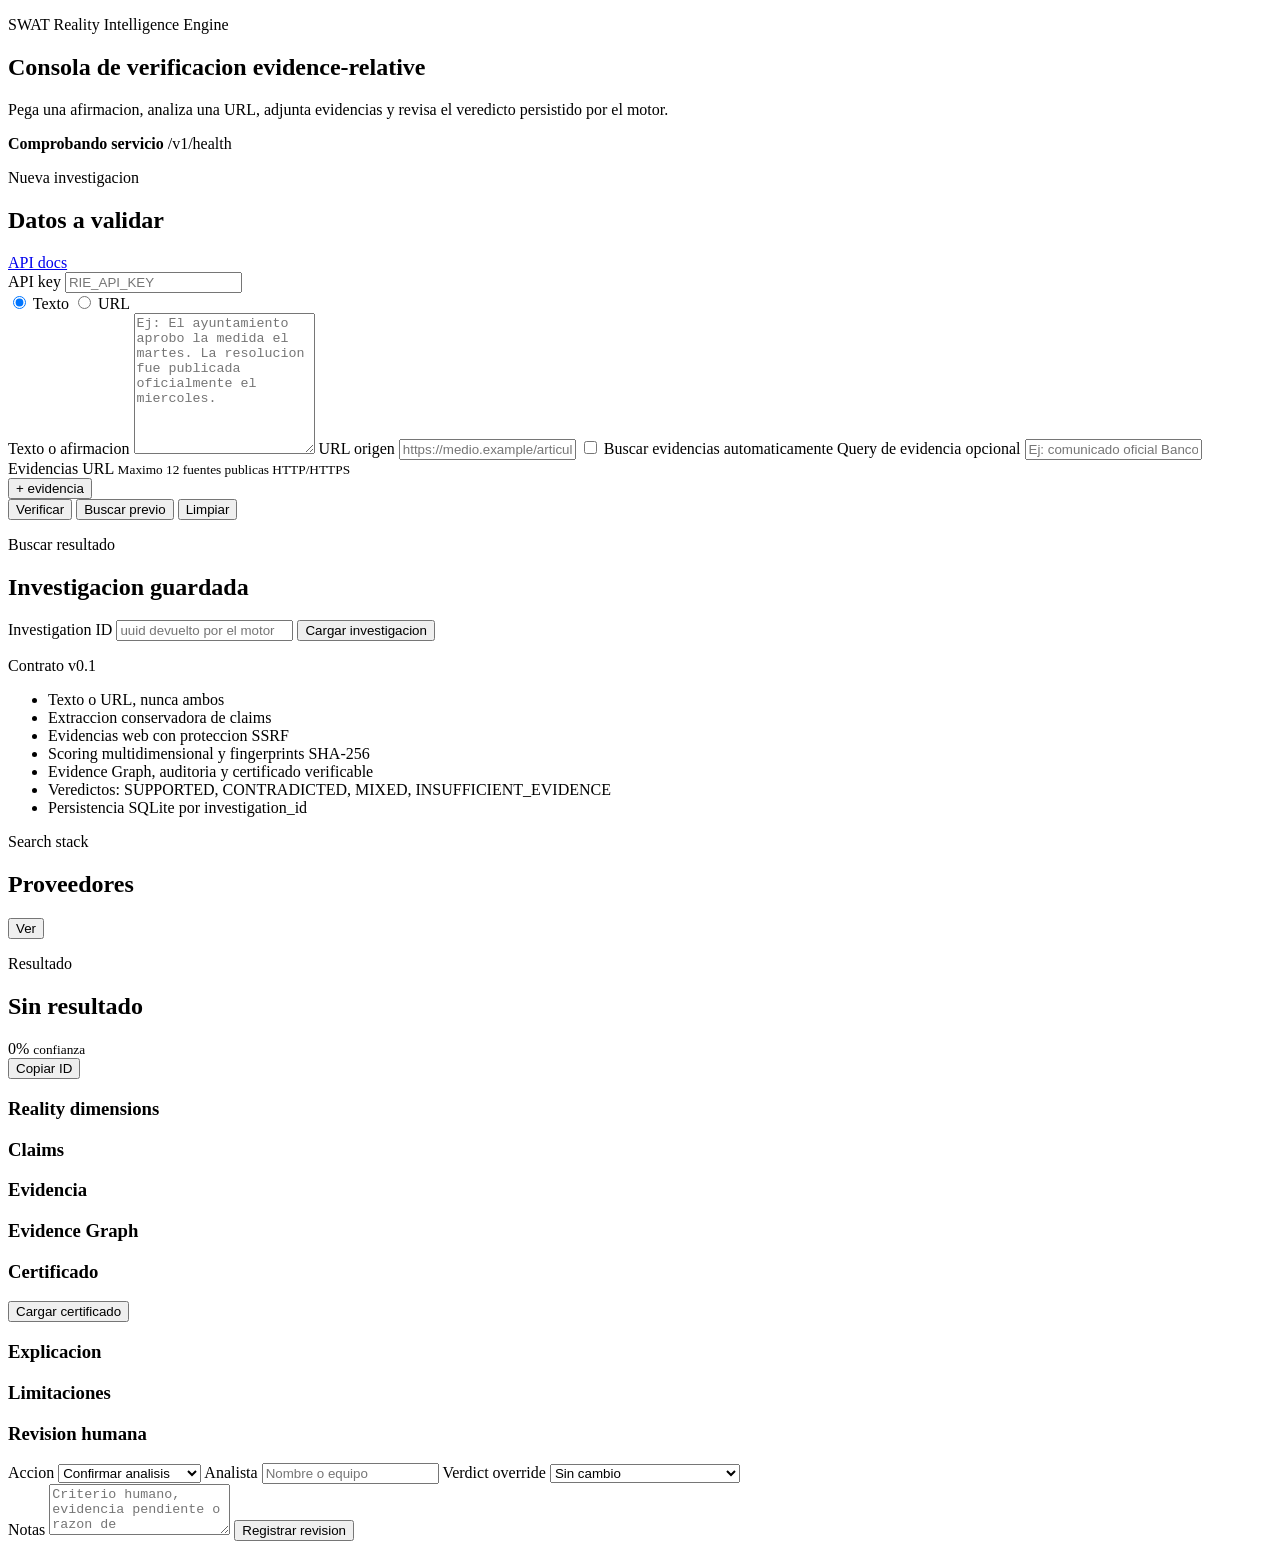
==== app/static/index.html @ 9d45a357 "primer release" ====
<!doctype html>
<html lang="es">
  <head>
    <meta charset="utf-8" />
    <meta name="viewport" content="width=device-width, initial-scale=1" />
    <title>SWAT RIE Console</title>
    <link rel="stylesheet" href="/styles.css" />
  </head>
  <body>
    <main class="shell">
      <section class="hero">
        <div>
          <p class="eyebrow">SWAT Reality Intelligence Engine</p>
          <h1>Consola de verificacion evidence-relative</h1>
          <p class="lede">
            Pega una afirmacion, analiza una URL, adjunta evidencias y revisa el veredicto persistido por el motor.
          </p>
        </div>
        <div class="status-panel">
          <span id="health-dot" class="dot dot-waiting"></span>
          <div>
            <strong id="health-title">Comprobando servicio</strong>
            <span id="health-detail">/v1/health</span>
          </div>
        </div>
      </section>

      <section class="workspace">
        <form id="verify-form" class="panel panel-primary">
          <div class="panel-heading">
            <div>
              <p class="eyebrow">Nueva investigacion</p>
              <h2>Datos a validar</h2>
            </div>
            <a class="docs-link" href="/docs" target="_blank" rel="noreferrer">API docs</a>
          </div>

          <label class="field">
            <span>API key</span>
            <input id="api-key" name="apiKey" type="password" autocomplete="off" placeholder="RIE_API_KEY" required />
          </label>

          <div class="mode-switch" role="radiogroup" aria-label="Modo de entrada">
            <label>
              <input type="radio" name="mode" value="text" checked />
              <span>Texto</span>
            </label>
            <label>
              <input type="radio" name="mode" value="url" />
              <span>URL</span>
            </label>
          </div>

          <label id="text-field" class="field">
            <span>Texto o afirmacion</span>
            <textarea id="text-input" rows="9" maxlength="50000" placeholder="Ej: El ayuntamiento aprobo la medida el martes. La resolucion fue publicada oficialmente el miercoles."></textarea>
          </label>

          <label id="url-field" class="field hidden">
            <span>URL origen</span>
            <input id="url-input" type="url" placeholder="https://medio.example/articulo" />
          </label>

          <label class="check-row">
            <input id="autonomous-search" type="checkbox" />
            <span>Buscar evidencias automaticamente</span>
          </label>

          <label class="field">
            <span>Query de evidencia opcional</span>
            <input id="evidence-query" type="text" maxlength="500" placeholder="Ej: comunicado oficial Banco Central Bitcoin pagos" />
          </label>

          <div class="evidence-header">
            <div>
              <span>Evidencias URL</span>
              <small>Maximo 12 fuentes publicas HTTP/HTTPS</small>
            </div>
            <button id="add-evidence" type="button" class="ghost-button">+ evidencia</button>
          </div>
          <div id="evidence-list" class="evidence-list"></div>

          <div class="actions">
            <button id="submit-button" type="submit" class="primary-button">Verificar</button>
            <button id="search-previous" type="button" class="secondary-button">Buscar previo</button>
            <button id="reset-button" type="button" class="secondary-button">Limpiar</button>
          </div>
        </form>

        <aside class="side-column">
          <section class="panel compact">
            <p class="eyebrow">Buscar resultado</p>
            <h2>Investigacion guardada</h2>
            <label class="field">
              <span>Investigation ID</span>
              <input id="investigation-id" type="text" placeholder="uuid devuelto por el motor" />
            </label>
            <button id="load-investigation" type="button" class="secondary-button full">Cargar investigacion</button>
          </section>

          <section class="panel compact">
            <p class="eyebrow">Contrato v0.1</p>
            <ul class="capabilities">
              <li>Texto o URL, nunca ambos</li>
              <li>Extraccion conservadora de claims</li>
              <li>Evidencias web con proteccion SSRF</li>
              <li>Scoring multidimensional y fingerprints SHA-256</li>
              <li>Evidence Graph, auditoria y certificado verificable</li>
              <li>Veredictos: SUPPORTED, CONTRADICTED, MIXED, INSUFFICIENT_EVIDENCE</li>
              <li>Persistencia SQLite por investigation_id</li>
            </ul>
          </section>

          <section class="panel compact">
            <div class="panel-heading">
              <div>
                <p class="eyebrow">Search stack</p>
                <h2>Proveedores</h2>
              </div>
              <button id="load-providers" type="button" class="ghost-button">Ver</button>
            </div>
            <div id="providers-list" class="providers-list"></div>
          </section>
        </aside>
      </section>

      <section id="result-panel" class="panel result hidden" aria-live="polite">
        <div class="result-topline">
          <div>
            <p class="eyebrow">Resultado</p>
            <h2 id="result-verdict">Sin resultado</h2>
          </div>
          <div class="confidence">
            <span id="result-confidence">0%</span>
            <small>confianza</small>
          </div>
        </div>

        <div class="result-meta">
          <span id="result-id"></span>
          <button id="copy-id" type="button" class="ghost-button">Copiar ID</button>
        </div>

        <div class="dimension-panel">
          <h3>Reality dimensions</h3>
          <div id="dimensions-list" class="dimensions-list"></div>
        </div>

        <div class="result-grid">
          <div>
            <h3>Claims</h3>
            <div id="claims-list" class="stack"></div>
          </div>
          <div>
            <h3>Evidencia</h3>
            <div id="evidence-result-list" class="stack"></div>
          </div>
        </div>

        <div class="result-grid">
          <div>
            <h3>Evidence Graph</h3>
            <div id="graph-list" class="graph-list"></div>
          </div>
          <div>
            <h3>Certificado</h3>
            <div id="certificate-box" class="certificate-box"></div>
            <button id="load-certificate" type="button" class="secondary-button full">Cargar certificado</button>
          </div>
        </div>

        <div class="notes">
          <div>
            <h3>Explicacion</h3>
            <ul id="explanation-list"></ul>
          </div>
          <div>
            <h3>Limitaciones</h3>
            <ul id="limitations-list"></ul>
          </div>
        </div>

        <div class="review-box">
          <h3>Revision humana</h3>
          <div class="review-grid">
            <label class="field">
              <span>Accion</span>
              <select id="review-action">
                <option value="CONFIRM">Confirmar analisis</option>
                <option value="REQUEST_MORE_EVIDENCE">Pedir mas evidencia</option>
                <option value="CERTIFY">Certificar</option>
                <option value="DISPUTE">Disputar</option>
                <option value="REOPEN">Reabrir</option>
                <option value="OVERRIDE">Override verdict</option>
              </select>
            </label>
            <label class="field">
              <span>Analista</span>
              <input id="review-analyst" type="text" placeholder="Nombre o equipo" />
            </label>
            <label class="field">
              <span>Verdict override</span>
              <select id="review-verdict">
                <option value="">Sin cambio</option>
                <option>SUPPORTED</option>
                <option>CONTRADICTED</option>
                <option>MIXED</option>
                <option>MISLEADING</option>
                <option>FALSE_CONTEXT</option>
                <option>INSUFFICIENT_EVIDENCE</option>
                <option>INCONCLUSIVE</option>
              </select>
            </label>
          </div>
          <label class="field">
            <span>Notas</span>
            <textarea id="review-notes" rows="3" maxlength="2000" placeholder="Criterio humano, evidencia pendiente o razon de certificacion"></textarea>
          </label>
          <button id="submit-review" type="button" class="primary-button">Registrar revision</button>
          <div id="reviews-list" class="stack"></div>
        </div>
      </section>

      <div id="toast" class="toast hidden"></div>
    </main>
    <script src="/app.js" defer></script>
  </body>
</html>
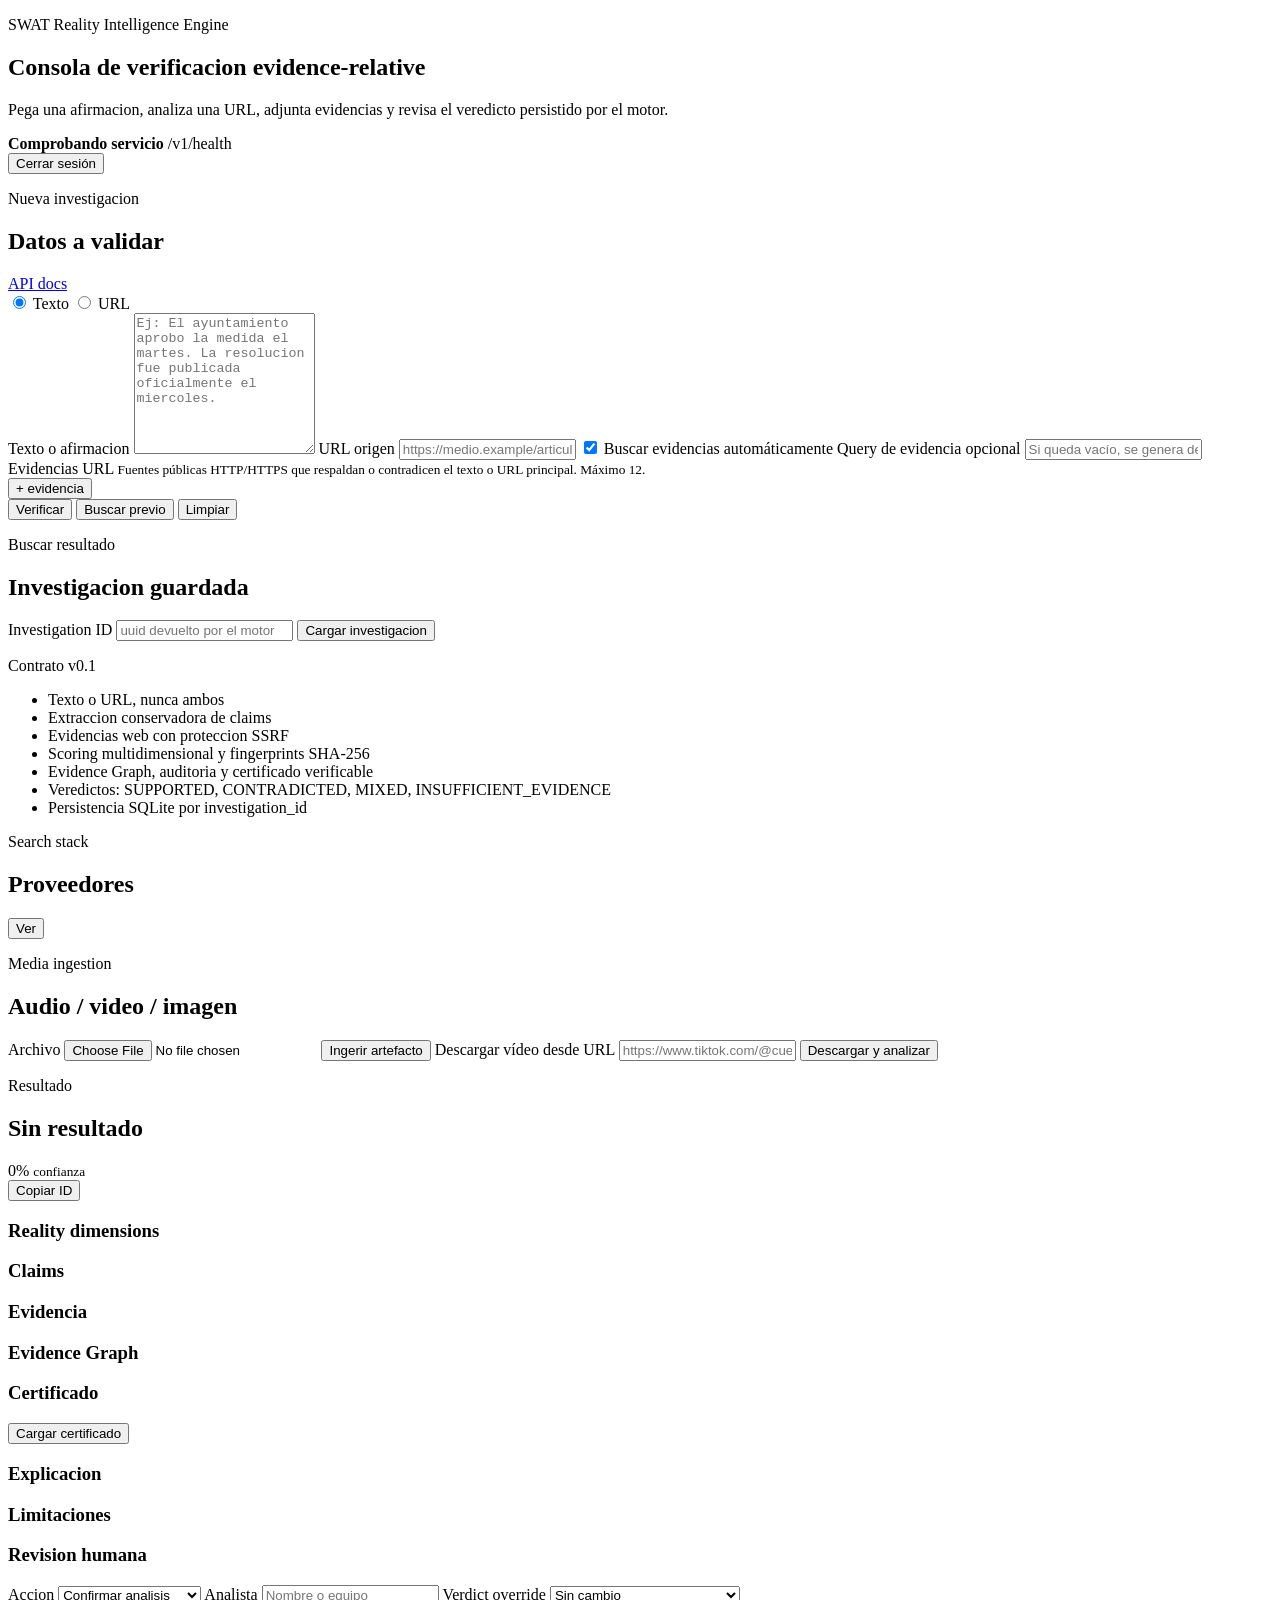
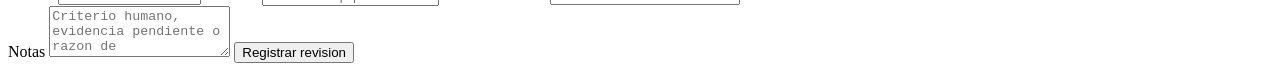
==== commit aabc2dc8: "mejoras circuntaciales" ====
--- a/app/static/index.html
+++ b/app/static/index.html
@@ -22,10 +22,11 @@
             <strong id="health-title">Comprobando servicio</strong>
             <span id="health-detail">/v1/health</span>
           </div>
+          <button id="logout-button" type="button" class="secondary-button">Cerrar sesión</button>
         </div>
       </section>
 
-      <section class="workspace">
+      <section id="workspace" class="workspace">
         <form id="verify-form" class="panel panel-primary">
           <div class="panel-heading">
             <div>
@@ -35,11 +36,6 @@
             <a class="docs-link" href="/docs" target="_blank" rel="noreferrer">API docs</a>
           </div>
 
-          <label class="field">
-            <span>API key</span>
-            <input id="api-key" name="apiKey" type="password" autocomplete="off" placeholder="RIE_API_KEY" required />
-          </label>
-
           <div class="mode-switch" role="radiogroup" aria-label="Modo de entrada">
             <label>
               <input type="radio" name="mode" value="text" checked />
@@ -62,19 +58,19 @@
           </label>
 
           <label class="check-row">
-            <input id="autonomous-search" type="checkbox" />
-            <span>Buscar evidencias automaticamente</span>
+            <input id="autonomous-search" type="checkbox" checked />
+            <span>Buscar evidencias automáticamente</span>
           </label>
 
           <label class="field">
             <span>Query de evidencia opcional</span>
-            <input id="evidence-query" type="text" maxlength="500" placeholder="Ej: comunicado oficial Banco Central Bitcoin pagos" />
+            <input id="evidence-query" type="text" maxlength="500" placeholder="Si queda vacío, se genera desde la afirmación" />
           </label>
 
           <div class="evidence-header">
             <div>
               <span>Evidencias URL</span>
-              <small>Maximo 12 fuentes publicas HTTP/HTTPS</small>
+              <small>Fuentes públicas HTTP/HTTPS que respaldan o contradicen el texto o URL principal. Máximo 12.</small>
             </div>
             <button id="add-evidence" type="button" class="ghost-button">+ evidencia</button>
           </div>
@@ -121,6 +117,22 @@
             </div>
             <div id="providers-list" class="providers-list"></div>
           </section>
+
+          <section class="panel compact">
+            <p class="eyebrow">Media ingestion</p>
+            <h2>Audio / video / imagen</h2>
+            <label class="field">
+              <span>Archivo</span>
+              <input id="media-file" type="file" accept="audio/*,video/*,image/*,.pdf,.docx,.html" />
+            </label>
+            <button id="upload-media" type="button" class="secondary-button full">Ingerir artefacto</button>
+            <label class="field">
+              <span>Descargar vídeo desde URL</span>
+              <input id="media-url" type="url" placeholder="https://www.tiktok.com/@cuenta/video/..." />
+            </label>
+            <button id="download-media" type="button" class="secondary-button full">Descargar y analizar</button>
+            <div id="artifact-box" class="artifact-box"></div>
+          </section>
         </aside>
       </section>
 
@@ -138,6 +150,7 @@
 
         <div class="result-meta">
           <span id="result-id"></span>
+          <span id="result-source"></span>
           <button id="copy-id" type="button" class="ghost-button">Copiar ID</button>
         </div>
 
@@ -223,6 +236,6 @@
 
       <div id="toast" class="toast hidden"></div>
     </main>
-    <script src="/app.js" defer></script>
+    <script src="/app.js?v=20260907-2" defer></script>
   </body>
 </html>
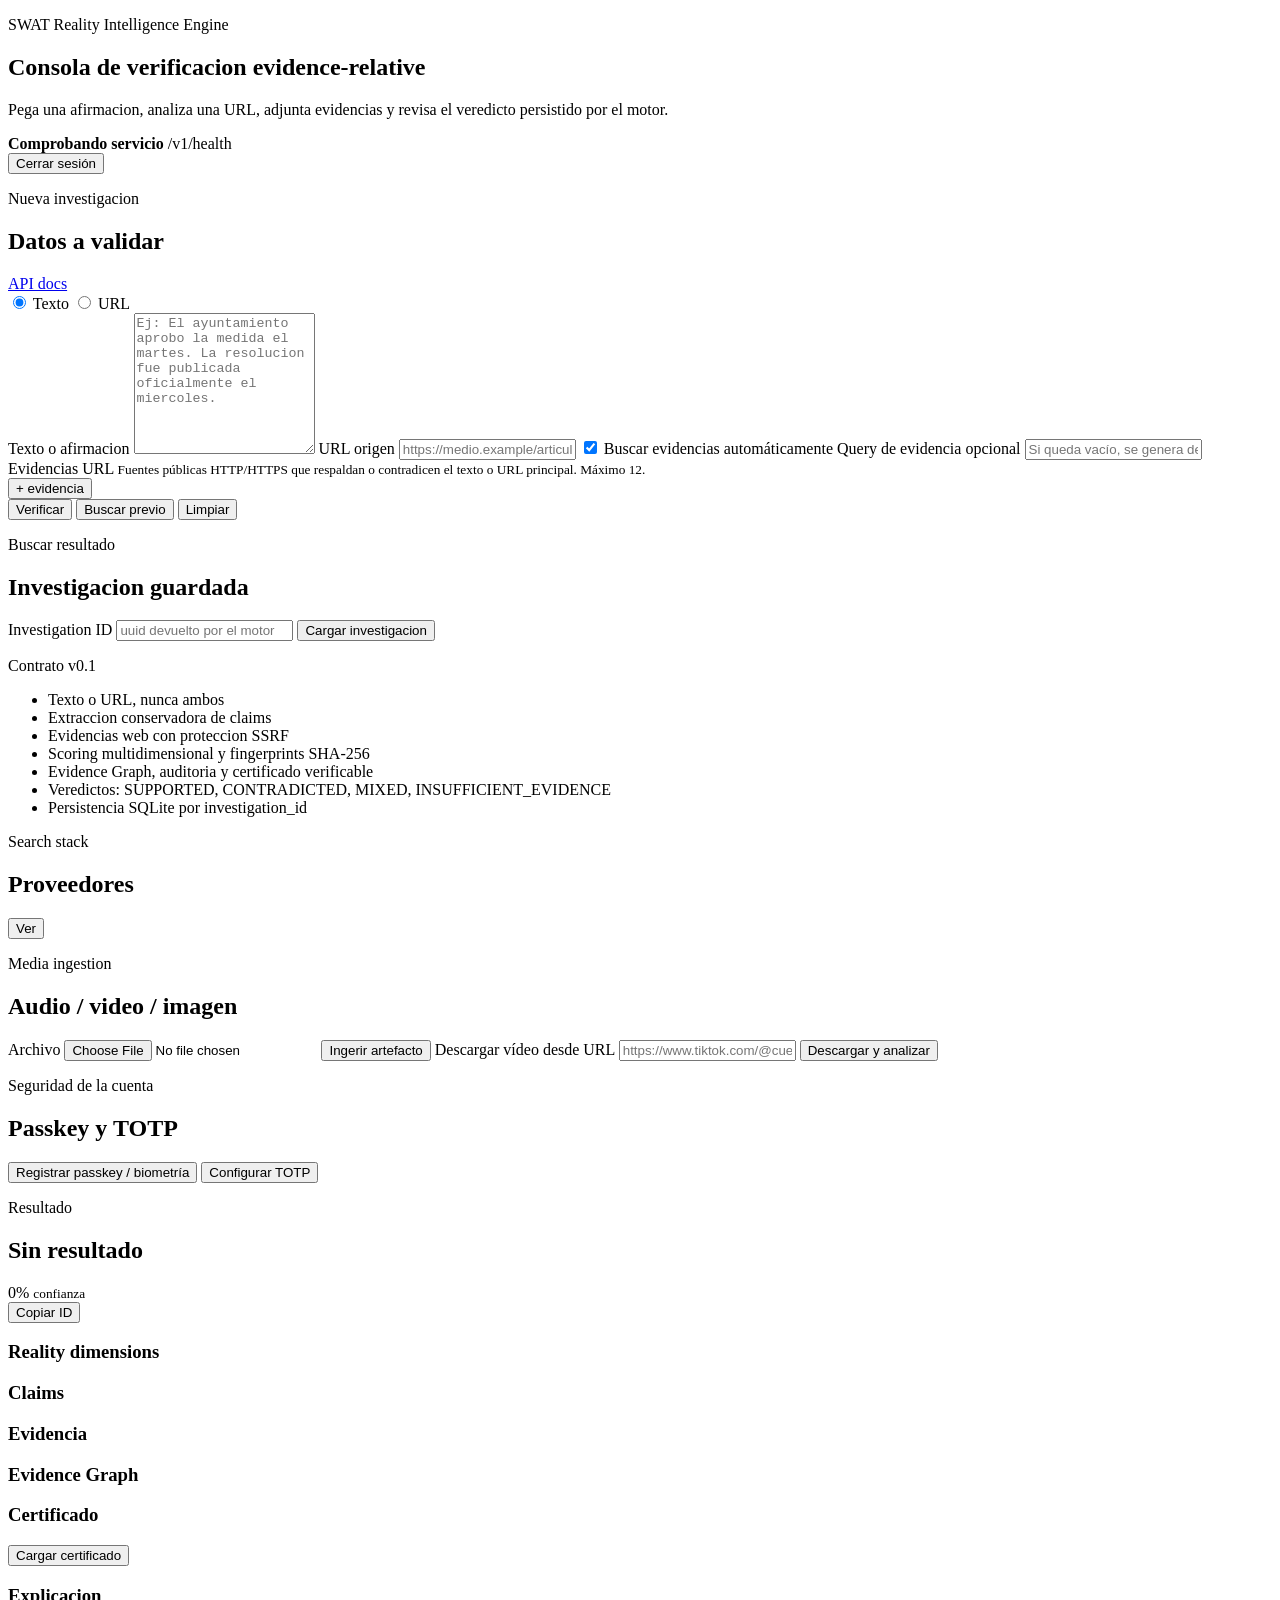
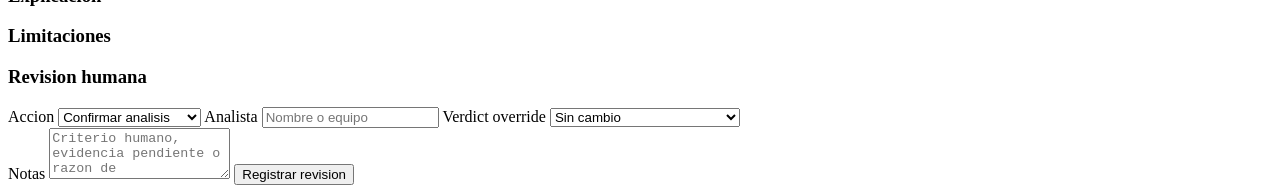
==== commit d01099ac: "cambio de login" ====
--- a/app/static/index.html
+++ b/app/static/index.html
@@ -133,6 +133,14 @@
             <button id="download-media" type="button" class="secondary-button full">Descargar y analizar</button>
             <div id="artifact-box" class="artifact-box"></div>
           </section>
+
+          <section class="panel compact security-panel">
+            <p class="eyebrow">Seguridad de la cuenta</p>
+            <h2>Passkey y TOTP</h2>
+            <button id="register-passkey" type="button" class="secondary-button full">Registrar passkey / biometría</button>
+            <button id="setup-totp" type="button" class="secondary-button full">Configurar TOTP</button>
+            <div id="security-result" class="artifact-box"></div>
+          </section>
         </aside>
       </section>
 
@@ -236,6 +244,6 @@
 
       <div id="toast" class="toast hidden"></div>
     </main>
-    <script src="/app.js?v=20260907-2" defer></script>
+    <script src="/app.js?v=20260907-4" defer></script>
   </body>
 </html>
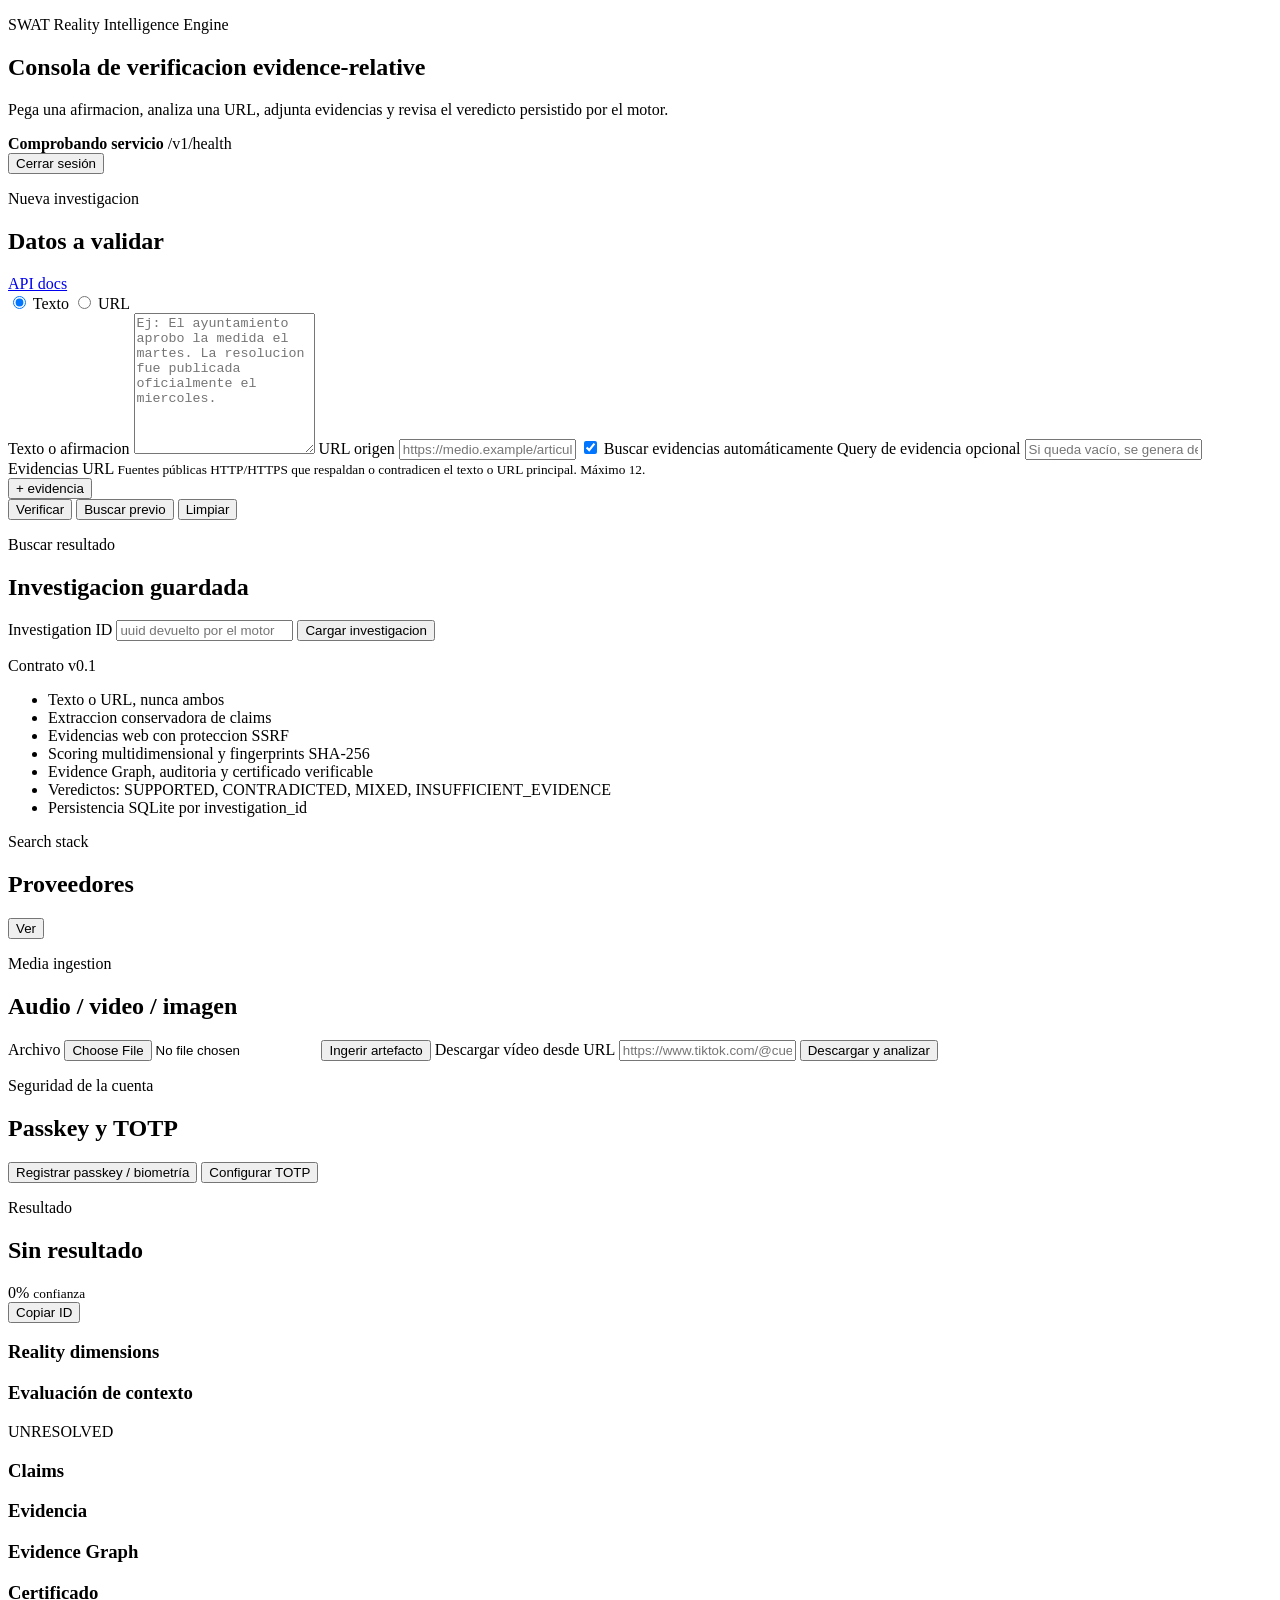
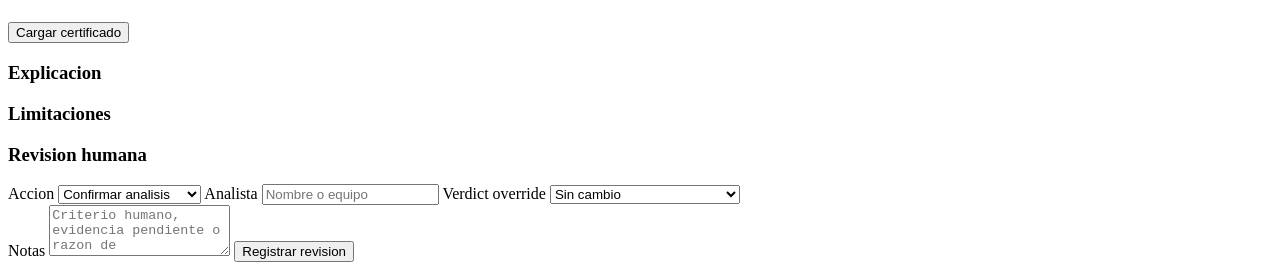
==== commit 81b3776e: "configuración TOTP" ====
--- a/app/static/index.html
+++ b/app/static/index.html
@@ -167,6 +167,17 @@
           <div id="dimensions-list" class="dimensions-list"></div>
         </div>
 
+        <div class="context-panel">
+          <div class="panel-heading">
+            <div>
+              <h3>Evaluación de contexto</h3>
+              <p id="context-conclusion" class="muted"></p>
+            </div>
+            <span id="context-status" class="badge MIXED">UNRESOLVED</span>
+          </div>
+          <div id="context-signals" class="stack"></div>
+        </div>
+
         <div class="result-grid">
           <div>
             <h3>Claims</h3>
@@ -244,6 +255,6 @@
 
       <div id="toast" class="toast hidden"></div>
     </main>
-    <script src="/app.js?v=20260907-4" defer></script>
+    <script src="/app.js?v=20260907-7" defer></script>
   </body>
 </html>
